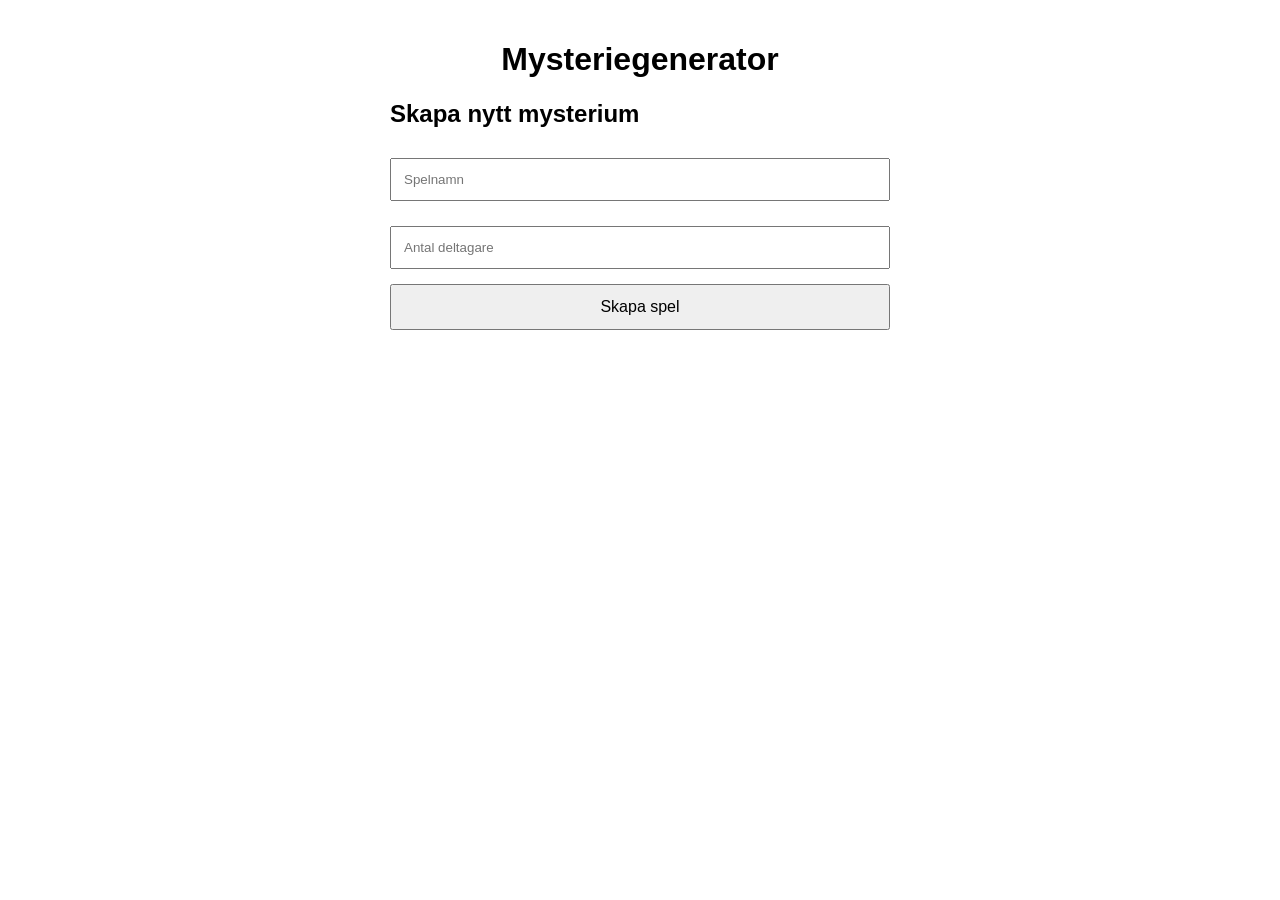
==== index.html @ 275ef573 "Add initial HTML structure for Mysteriegenerator" ====
<!DOCTYPE html>
<html lang="sv">
<head>
    <meta charset="UTF-8">
    <meta name="viewport" content="width=device-width, initial-scale=1.0">
    <title>Mysteriegenerator</title>

    <style>
        body {
            font-family: Arial, sans-serif;
            max-width: 500px;
            margin: auto;
            padding: 20px;
        }

        h1 {
            text-align: center;
        }

        input {
            width: 100%;
            padding: 12px;
            margin-top: 10px;
            margin-bottom: 15px;
            box-sizing: border-box;
        }

        button {
            width: 100%;
            padding: 12px;
            font-size: 16px;
            cursor: pointer;
        }

        #result {
            margin-top: 20px;
            font-weight: bold;
            text-align: center;
        }
    </style>
</head>
<body>

<h1>Mysteriegenerator</h1>

<h2>Skapa nytt mysterium</h2>

<input id="gameName" placeholder="Spelnamn">

<input id="playerCount" type="number" placeholder="Antal deltagare">

<button onclick="createGame()">Skapa spel</button>

<div id="result"></div>

<script>
function createGame() {
    const gameName = document.getElementById("gameName").value;
    const playerCount = document.getElementById("playerCount").value;

    if (!gameName || !playerCount) {
        alert("Fyll i alla fält");
        return;
    }

    document.getElementById("result").innerText =
        `Spelet "${gameName}" med ${playerCount} deltagare har skapats!`;
}
</script>

</body>
</html>
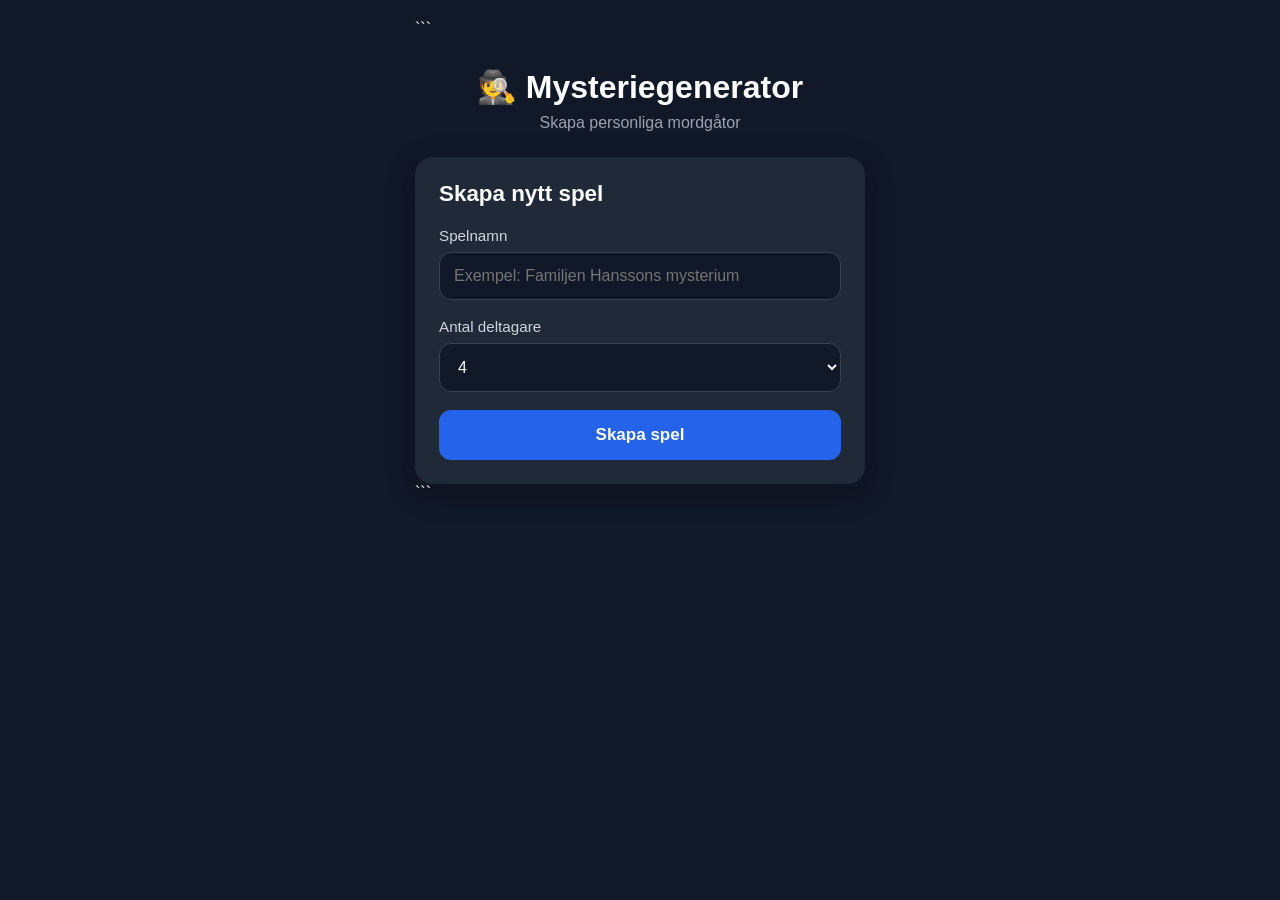
==== commit 3043bec0: "Update index.html" ====
--- a/index.html
+++ b/index.html
@@ -1,71 +1,223 @@
 <!DOCTYPE html>
+
 <html lang="sv">
 <head>
-    <meta charset="UTF-8">
-    <meta name="viewport" content="width=device-width, initial-scale=1.0">
-    <title>Mysteriegenerator</title>
-
-    <style>
-        body {
-            font-family: Arial, sans-serif;
-            max-width: 500px;
-            margin: auto;
-            padding: 20px;
-        }
-
-        h1 {
-            text-align: center;
-        }
-
-        input {
-            width: 100%;
-            padding: 12px;
-            margin-top: 10px;
-            margin-bottom: 15px;
-            box-sizing: border-box;
-        }
-
-        button {
-            width: 100%;
-            padding: 12px;
-            font-size: 16px;
-            cursor: pointer;
-        }
-
-        #result {
-            margin-top: 20px;
-            font-weight: bold;
-            text-align: center;
-        }
-    </style>
+<meta charset="UTF-8">
+<meta name="viewport" content="width=device-width, initial-scale=1.0">
+
+<title>Mysteriegenerator</title>
+
+<style>
+* {
+    margin: 0;
+    padding: 0;
+    box-sizing: border-box;
+}
+
+body {
+    background: #111827;
+    color: #ffffff;
+    font-family: -apple-system, BlinkMacSystemFont, sans-serif;
+    min-height: 100vh;
+    display: flex;
+    justify-content: center;
+    padding: 20px;
+}
+
+.container {
+    width: 100%;
+    max-width: 450px;
+}
+
+.logo {
+    text-align: center;
+    margin-top: 30px;
+    margin-bottom: 25px;
+}
+
+.logo h1 {
+    font-size: 2rem;
+}
+
+.logo p {
+    color: #9ca3af;
+    margin-top: 8px;
+}
+
+.card {
+    background: #1f2937;
+    border-radius: 18px;
+    padding: 24px;
+    box-shadow: 0 8px 30px rgba(0,0,0,0.25);
+}
+
+.card h2 {
+    margin-bottom: 20px;
+    font-size: 1.4rem;
+}
+
+label {
+    display: block;
+    margin-bottom: 8px;
+    color: #d1d5db;
+    font-size: 0.95rem;
+}
+
+input,
+select {
+    width: 100%;
+    padding: 14px;
+    border-radius: 12px;
+    border: 1px solid #374151;
+    background: #111827;
+    color: white;
+    font-size: 16px;
+    margin-bottom: 18px;
+}
+
+input:focus,
+select:focus {
+    outline: none;
+    border-color: #3b82f6;
+}
+
+button {
+    width: 100%;
+    padding: 15px;
+    border: none;
+    border-radius: 12px;
+    background: #2563eb;
+    color: white;
+    font-size: 17px;
+    font-weight: bold;
+    cursor: pointer;
+}
+
+button:hover {
+    background: #1d4ed8;
+}
+
+.result {
+    margin-top: 20px;
+    background: #111827;
+    border-radius: 12px;
+    padding: 18px;
+    text-align: center;
+}
+
+.game-id {
+    font-size: 1.6rem;
+    font-weight: bold;
+    margin-top: 10px;
+    color: #60a5fa;
+}
+
+.hidden {
+    display: none;
+}
+
+.status {
+    margin-top: 10px;
+    color: #9ca3af;
+}
+</style>
+
 </head>
+
 <body>
 
-<h1>Mysteriegenerator</h1>
-
-<h2>Skapa nytt mysterium</h2>
-
-<input id="gameName" placeholder="Spelnamn">
-
-<input id="playerCount" type="number" placeholder="Antal deltagare">
-
-<button onclick="createGame()">Skapa spel</button>
-
-<div id="result"></div>
+<div class="container">
+
+```
+<div class="logo">
+    <h1>🕵️ Mysteriegenerator</h1>
+    <p>Skapa personliga mordgåtor</p>
+</div>
+
+<div class="card">
+
+    <h2>Skapa nytt spel</h2>
+
+    <label>Spelnamn</label>
+    <input
+        id="gameName"
+        placeholder="Exempel: Familjen Hanssons mysterium">
+
+    <label>Antal deltagare</label>
+    <select id="playerCount">
+        <option value="">Välj antal</option>
+        <option>2</option>
+        <option>3</option>
+        <option selected>4</option>
+        <option>5</option>
+        <option>6</option>
+        <option>7</option>
+        <option>8</option>
+        <option>9</option>
+        <option>10</option>
+    </select>
+
+    <button onclick="createGame()">
+        Skapa spel
+    </button>
+
+    <div id="result" class="result hidden">
+
+        <h3>Spelet har skapats!</h3>
+
+        <div class="game-id" id="gameId"></div>
+
+        <div class="status">
+            0 av <span id="playerTarget"></span> deltagare registrerade
+        </div>
+
+    </div>
+
+</div>
+```
+
+</div>
 
 <script>
+
+function generateGameId() {
+    const chars = "ABCDEFGHJKLMNPQRSTUVWXYZ23456789";
+    let result = "";
+
+    for(let i = 0; i < 6; i++) {
+        result += chars.charAt(
+            Math.floor(Math.random() * chars.length)
+        );
+    }
+
+    return result;
+}
+
 function createGame() {
-    const gameName = document.getElementById("gameName").value;
-    const playerCount = document.getElementById("playerCount").value;
-
-    if (!gameName || !playerCount) {
+
+    const gameName =
+        document.getElementById("gameName").value;
+
+    const playerCount =
+        document.getElementById("playerCount").value;
+
+    if(!gameName || !playerCount) {
         alert("Fyll i alla fält");
         return;
     }
 
-    document.getElementById("result").innerText =
-        `Spelet "${gameName}" med ${playerCount} deltagare har skapats!`;
-}
+    const gameId = generateGameId();
+
+    document.getElementById("gameId").innerText =
+        gameId;
+
+    document.getElementById("playerTarget").innerText =
+        playerCount;
+
+    document.getElementById("result")
+        .classList.remove("hidden");
+}
+
 </script>
 
 </body>
